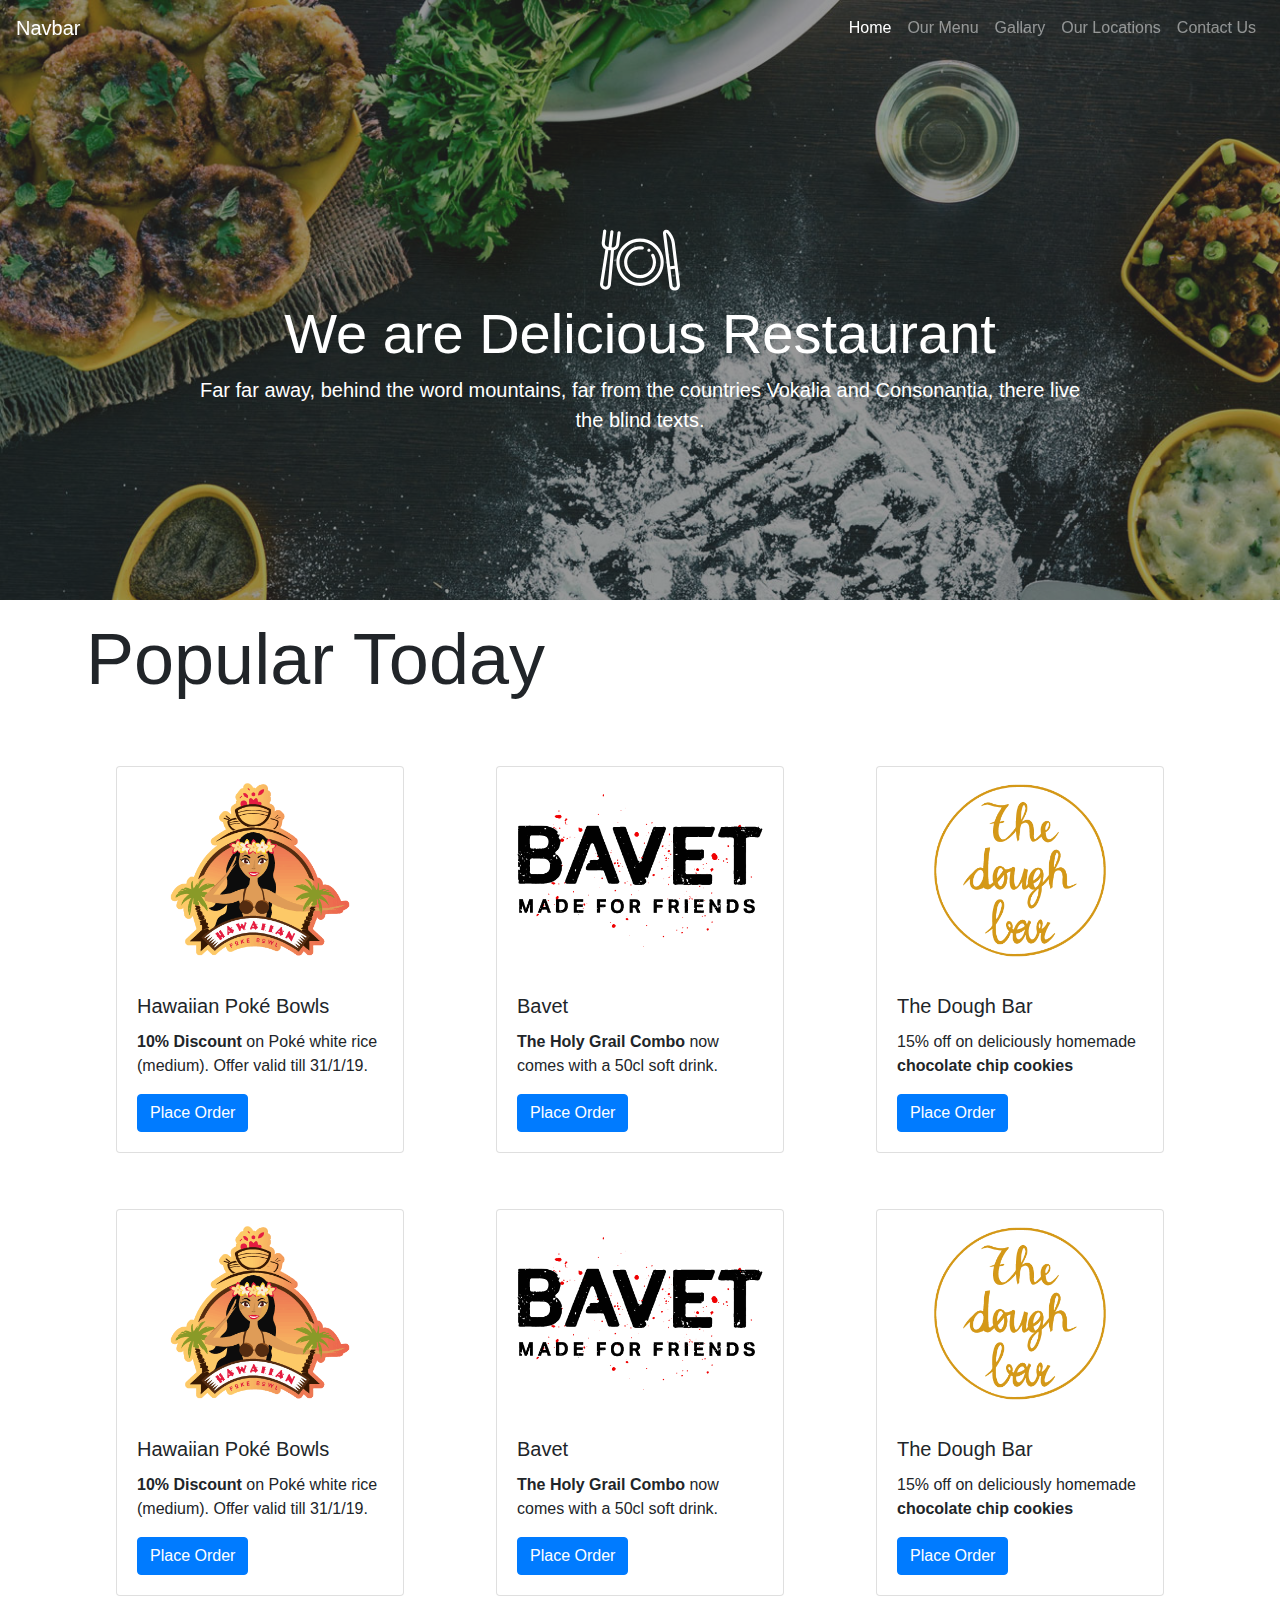
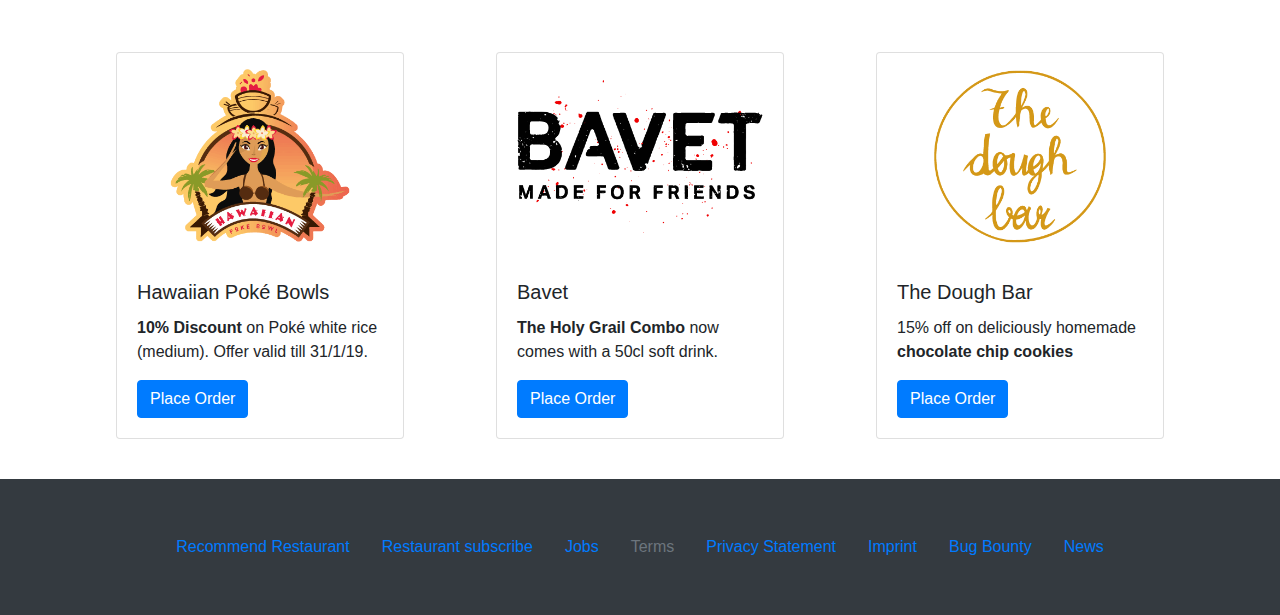
==== index.html @ 58a279f7 "Restraunt template with bootstrap" ====
<html lang="en">
<head>
    <meta charset="UTF-8">
    <meta name="viewport" content="width=device-width, initial-scale=1.0">
    <meta http-equiv="X-UA-Compatible" content="ie=edge">
    <link rel="stylesheet" href="https://stackpath.bootstrapcdn.com/bootstrap/4.2.1/css/bootstrap.min.css"/>
    <link rel="stylesheet" href="assets/css/style.css">
    <title>Restruant</title>
</head>
<body>
    <nav class="navbar fixed-top navbar-expand-lg navbar-dark">
                            <a class="navbar-brand" href="#">Navbar</a>
                            <button class="navbar-toggler" type="button" data-toggle="collapse" data-target="#navbarNav" aria-controls="navbarNav" aria-expanded="false" aria-label="Toggle navigation">
                              <span class="navbar-toggler-icon"></span>
                            </button>
                            <div class="collapse navbar-collapse justify-content-end" id="navbarNav">
                              <ul class="navbar-nav">
                                <li class="nav-item active">
                                  <a class="nav-link" href="index.html">Home <span class="sr-only">(current)</span></a>
                                </li>
                                <li class="nav-item">
                                  <a class="nav-link" href="menu.html">Our Menu</a>
                                </li>
                                <li class="nav-item">
                                  <a class="nav-link" href="photos.html">Gallary</a>
                                </li>
                                <li class="nav-item">
                                    <a class="nav-link" href="Restraunts.html">Our Locations</a>
                                  </li>
                                  <li class="nav-item">
                                      <a class="nav-link" href="contact.html">Contact Us</a>
                                    </li>
                              </ul>
                            </div>
    </nav>
    <div class="jumbotron-fluid">
                            <div id="myslider" class="carousel slide carousel-fade" data-ride="carousel">
                                    <div class="carousel-inner">
                                            <div class="carousel-item active">
                                                    <img src="assets/img/img_bg_1.jpg" class="d-block w-100" alt="...">
                                                    <div class="overlay"></div>
                                                    <div class="carousel-caption d-none d-md-block intro">
                                                                    <span class="sliderlogo"><img src="assets/img/restaurant.svg" alt="icon"></span>
                                                      <h5 class="display-4">We are Delicious Restaurant</h5>
                                                      <p class="lead">Far far away, behind the word mountains, far from the countries Vokalia and 
                                                            Consonantia, there live the blind texts.</p>
                                                            
                                                    </div>
                                                  </div><!--item1-->
                                      <div class="carousel-item">
                                            <img src="assets/img/img_bg_2.jpg" class="d-block w-100" alt="...">
                                            <div class="overlay"></div>
                                            <div class="carousel-caption d-none d-md-block intro">
                                                            <span class="sliderlogo"><img src="assets/img/restaurant.svg" alt="icon"></span>
                                              <h5 class="display-4">Special & Fresh Food</h5>
                                              <p class="lead">Far far away, behind the word mountains, far from the countries Vokalia and 
                                                    Consonantia, there live the blind texts.</p>
                                                  
                                            </div>
                                          </div><!--item2-->
                                      <div class="carousel-item">
                                            <img src="assets/img/img_bg_3.jpg" class="d-block w-100" alt="...">
                                            <div class="overlay"></div>
                                            <div class="carousel-caption d-none d-md-block intro">
                                                                    <span class="sliderlogo"><img src="assets/img/restaurant.svg" alt="icon"></span>
                                                                    <h5 class="display-4">Exquisite Dishes From Chef</h5>
                                                                    <p class="lead">Far far away, behind the word mountains, far from the countries Vokalia and 
                                                                          Consonantia, there live the blind texts.</p>
                                                            
                                                        </div>
                                             
                                          </div><!--item3-->
                                    </div>
                                  </div>
    </div>
    <div class="container">
                              <div class="row">
                                  <div class="col-lg-12 p-3">
                                      <h2 class="display-3">Popular Today</h2>
                                  </div>
                              </div>
                                <div class="row my-4">
                                  <div class="col-lg-4">
                                        <div class="card" style="width: 18rem; margin: 1em auto;">
                                                <img src="assets/img/logo1.png" class="card-img-top p-3" alt="...">
                                                <div class="card-body">
                                                  <h5 class="card-title">Hawaiian Poké Bowls</h5>
                                                  <p class="card-text"><b>10% Discount</b> on Poké white rice (medium). Offer valid till 31/1/19.</p>
                                                  <a href="#" class="btn btn-primary">Place Order</a>
                                                </div>
                                              </div>
                                  </div>
                                  <div class="col-lg-4">
                                        <div class="card" style="width: 18rem; margin: 1em auto;">
                                                <img src="assets/img/logo2.png"  class="card-img-top p-3" alt="...">
                                                <div class="card-body">
                                                  <h5 class="card-title">Bavet</h5>
                                                  <p class="card-text"><b>The Holy Grail Combo</b> now comes with a 50cl soft drink.</p>
                                                  <a href="#" class="btn btn-primary">Place Order</a>
                                                </div>
                                              </div>
                                  </div>
                                  <div class="col-lg-4">
                                        <div class="card" style="width: 18rem; margin: 1em auto;">
                                                <img src="assets/img/logo3.png"  class="card-img-top p-3" alt="...">
                                                <div class="card-body">
                                                  <h5 class="card-title">The Dough Bar</h5>
                                                  <p class="card-text">15% off on deliciously homemade <b>chocolate chip cookies</b></p>
                                                  <a href="#" class="btn btn-primary">Place Order</a>
                                                </div>
                                              </div>
                                  </div>
                                </div>
                                <div class="row my-4">
                                        <div class="col-lg-4">
                                              <div class="card" style="width: 18rem; margin: 1em auto;">
                                                      <img src="assets/img/logo1.png" class="card-img-top p-3" alt="...">
                                                      <div class="card-body">
                                                        <h5 class="card-title">Hawaiian Poké Bowls</h5>
                                                        <p class="card-text"><b>10% Discount</b> on Poké white rice (medium). Offer valid till 31/1/19.</p>
                                                        <a href="#" class="btn btn-primary">Place Order</a>
                                                      </div>
                                                    </div>
                                        </div>
                                        <div class="col-lg-4">
                                              <div class="card" style="width: 18rem; margin: 1em auto;">
                                                      <img src="assets/img/logo2.png"  class="card-img-top p-3" alt="...">
                                                      <div class="card-body">
                                                        <h5 class="card-title">Bavet</h5>
                                                        <p class="card-text"><b>The Holy Grail Combo</b> now comes with a 50cl soft drink.</p>
                                                        <a href="#" class="btn btn-primary">Place Order</a>
                                                      </div>
                                                    </div>
                                        </div>
                                        <div class="col-lg-4">
                                              <div class="card" style="width: 18rem; margin: 1em auto;">
                                                      <img src="assets/img/logo3.png"  class="card-img-top p-3" alt="...">
                                                      <div class="card-body">
                                                        <h5 class="card-title">The Dough Bar</h5>
                                                        <p class="card-text">15% off on deliciously homemade <b>chocolate chip cookies</b></p>
                                                        <a href="#" class="btn btn-primary">Place Order</a>
                                                      </div>
                                                    </div>
                                        </div>
                                      </div>
                                      <div class="row my-4">
                                            <div class="col-lg-4">
                                                  <div class="card" style="width: 18rem; margin: 1em auto;">
                                                          <img src="assets/img/logo1.png" class="card-img-top p-3" alt="...">
                                                          <div class="card-body">
                                                            <h5 class="card-title">Hawaiian Poké Bowls</h5>
                                                            <p class="card-text"><b>10% Discount</b> on Poké white rice (medium). Offer valid till 31/1/19.</p>
                                                            <a href="#" class="btn btn-primary">Place Order</a>
                                                          </div>
                                                        </div>
                                            </div>
                                            <div class="col-lg-4">
                                                  <div class="card" style="width: 18rem; margin: 1em auto;">
                                                          <img src="assets/img/logo2.png"  class="card-img-top p-3" alt="...">
                                                          <div class="card-body">
                                                            <h5 class="card-title">Bavet</h5>
                                                            <p class="card-text"><b>The Holy Grail Combo</b> now comes with a 50cl soft drink.</p>
                                                            <a href="#" class="btn btn-primary">Place Order</a>
                                                          </div>
                                                        </div>
                                            </div>
                                            <div class="col-lg-4">
                                                  <div class="card" style="width: 18rem; margin: 1em auto;">
                                                          <img src="assets/img/logo3.png"  class="card-img-top p-3" alt="...">
                                                          <div class="card-body">
                                                            <h5 class="card-title">The Dough Bar</h5>
                                                            <p class="card-text">15% off on deliciously homemade <b>chocolate chip cookies</b></p>
                                                            <a href="#" class="btn btn-primary">Place Order</a>
                                                          </div>
                                                        </div>
                                            </div>
                                          </div>
                                    </div>
    <div class="container-fluid footer">
        <div class="container p-5">
            <div class="row justify-content-center text-center">
                    <ul class="nav">
                            <li class="nav-item">
                              <a class="nav-link active" href="#">Recommend Restaurant</a>
                            </li>
                            <li class="nav-item">
                              <a class="nav-link" href="#">Restaurant subscribe</a>
                            </li>
                            <li class="nav-item">
                              <a class="nav-link" href="#">Jobs</a>
                            </li>
                            <li class="nav-item">
                              <a class="nav-link disabled" href="#" tabindex="-1" aria-disabled="true">Terms</a>
                            </li>
                            <li class="nav-item">
                               <a class="nav-link" href="#">Privacy Statement</a>
                            </li>
                            <li class="nav-item">
                             <a class="nav-link" href="#">Imprint</a>
                            </li>
                            <li class="nav-item">
                             <a class="nav-link" href="#">Bug Bounty</a>
                            </li>
                            <li class="nav-item">
                             <a class="nav-link" href="#">News</a>
                             </li>
                          </ul>     
            </div>
        </div>
    </div>
               
<!--all javascript goes here-->
<script src="https://code.jquery.com/jquery-3.3.1.slim.min.js" integrity="sha384-q8i/X+965DzO0rT7abK41JStQIAqVgRVzpbzo5smXKp4YfRvH+8abtTE1Pi6jizo" crossorigin="anonymous"></script>
<script src="https://cdnjs.cloudflare.com/ajax/libs/popper.js/1.14.6/umd/popper.min.js" integrity="sha384-wHAiFfRlMFy6i5SRaxvfOCifBUQy1xHdJ/yoi7FRNXMRBu5WHdZYu1hA6ZOblgut" crossorigin="anonymous"></script>
<script src="https://stackpath.bootstrapcdn.com/bootstrap/4.2.1/js/bootstrap.min.js" integrity="sha384-B0UglyR+jN6CkvvICOB2joaf5I4l3gm9GU6Hc1og6Ls7i6U/mkkaduKaBhlAXv9k" crossorigin="anonymous"></script>
<script src="assets/js/java.js"></script> 
</body>
</html>
---- assets/css/style.css ----
#myslider {
    width: 100%;
    top: 0;
    max-height: 600px;
    overflow: hidden;
}
.navbar{ transition: all 0.5s ease;}
.carousel-item img{
    width: -webkit-fill-available;
}
.overlay{position: absolute;
    z-index: 1;
    top: 0;
    bottom: 0;
    left: 0;
    right: 0;
    opacity: .5;
    background: #303030;}
.sliderlogo img {
    width: 5rem;
}
.intro{
    text-align: center;
    top: 12.5em;

}
.footer{
    background-color: #343a40;
}
.head{
background-image: url("../img/84770f_7693c2f2d0f940b1be3720f66dc42189.jpg");
background-size: cover;
height: 400px;
}
.reverse{
    margin-top: -250px;
    background-color: #fff;
}
.gallary{
    height: 26em;
    width: 100%;
    overflow: hidden;
    transition: all 1s ease;
}
.page-btn{
    position: absolute;
    right: 0;
    bottom: 0;
    left: 0;
    z-index: 15;
    display: -ms-flexbox;
    display: grid;
    grid-template-columns: auto auto;
    -ms-flex-pack: center;
    justify-content: center;
    padding-left: 0;
    margin-right: 15%;
    margin-left: 15%;
    list-style: none;
}
.page-btn a{
    text-decoration: none;
    margin: 1em 4em 1em 2.3em;
    text-align: center;
}
.carousel-indicators {
    bottom: 1em;
    margin: 0 auto;
    width: fit-content;}
.carousel-indicators li, .control-prev{
    text-indent: inherit;
    width: auto;
    height: auto;
    margin: 1em 0 0;
    padding: 0.5rem 0.75rem;
    margin-left: -1px;
    line-height: 1.25;
    color: #007bff;
    background-color: #fff;
    border: 1px solid #dee2e6;
    
}
.frame{
    width: inherit;
    margin: 5em 0 0 0;
}
.lmap iframe{
    position: absolute;
    top: 2em;
    width: 95%;
}
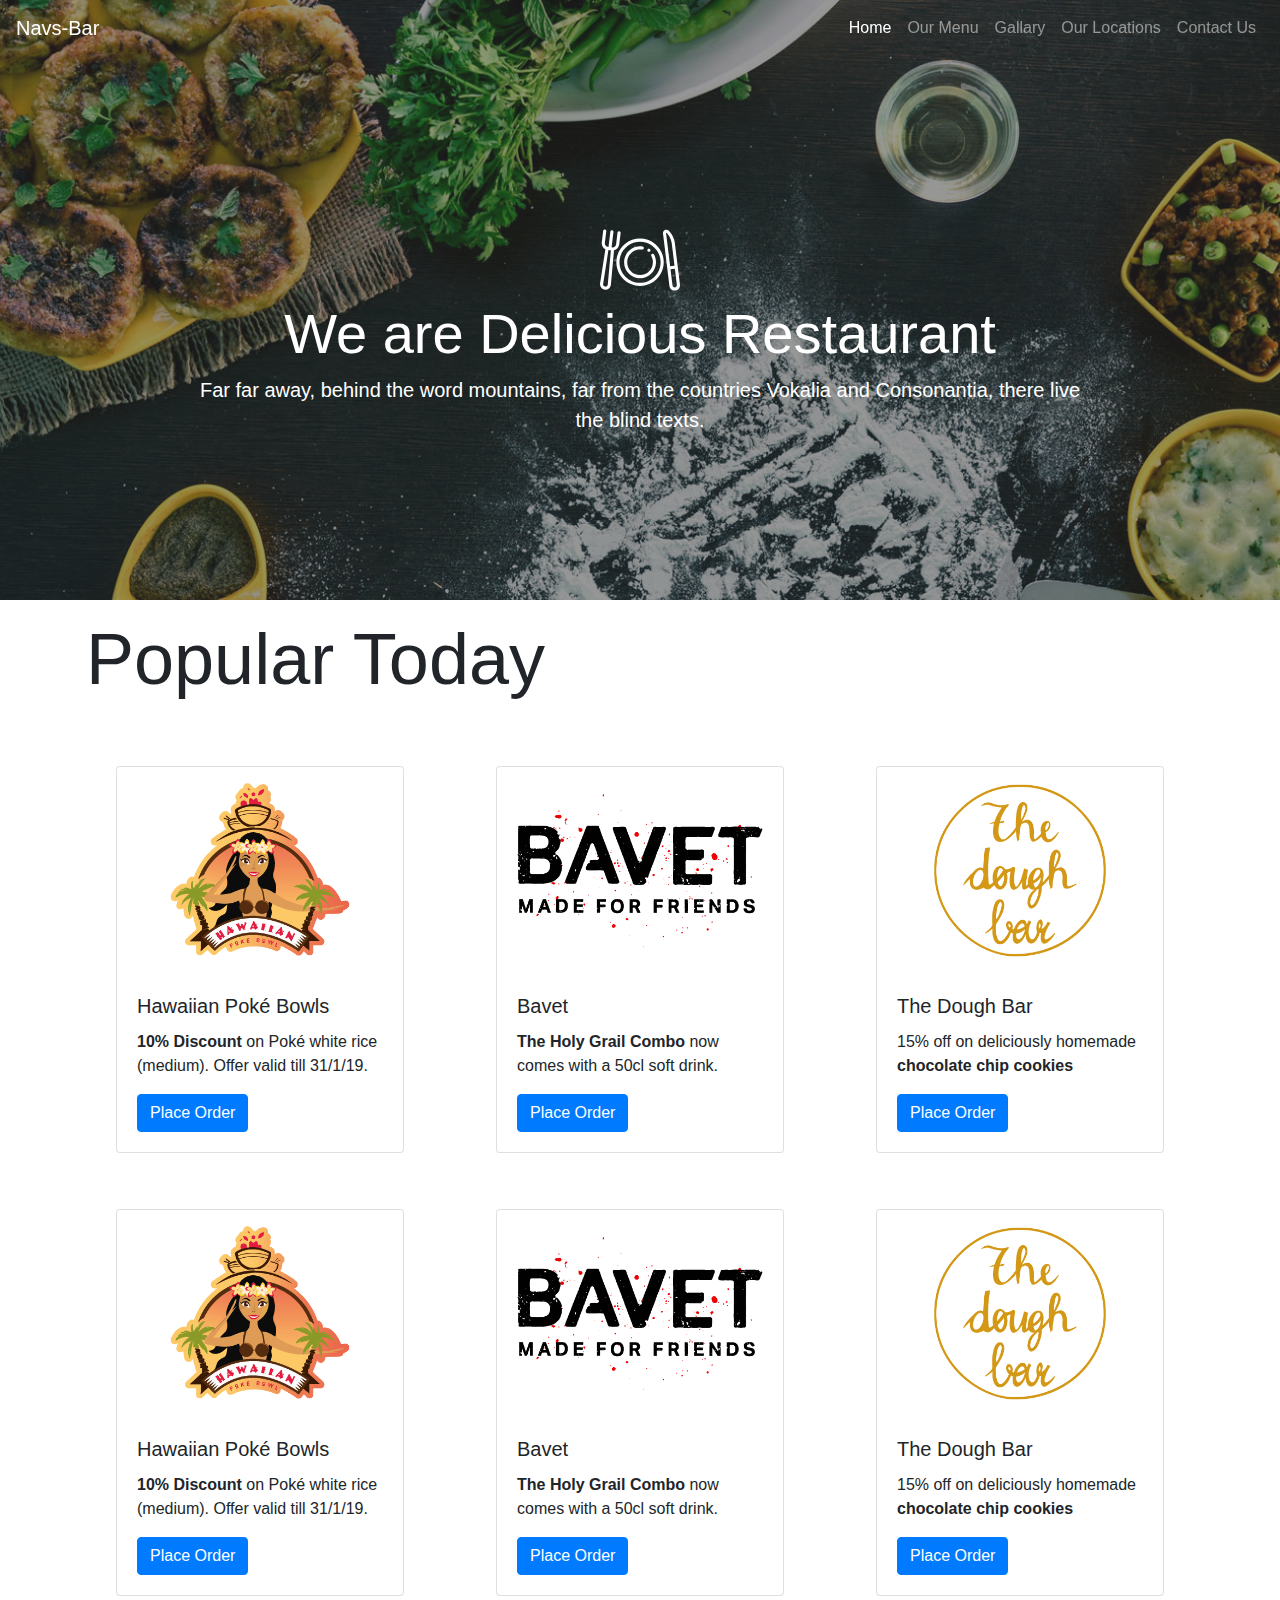
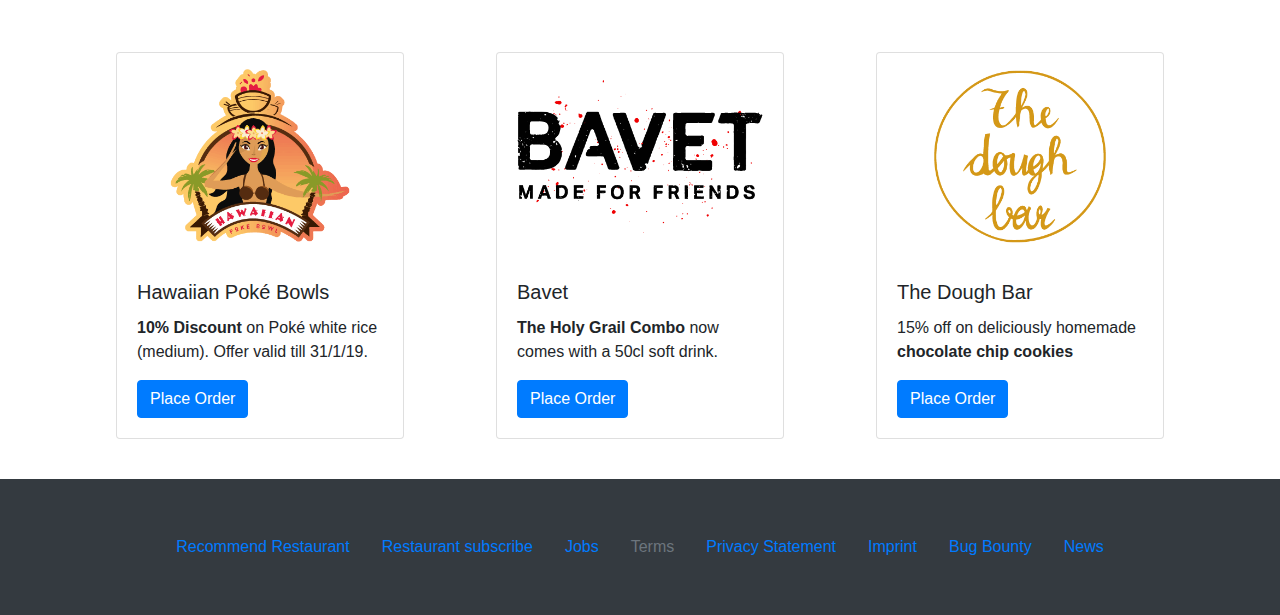
==== commit 8623063e: "update2" ====
--- a/index.html
+++ b/index.html
@@ -9,7 +9,7 @@
 </head>
 <body>
     <nav class="navbar fixed-top navbar-expand-lg navbar-dark">
-                            <a class="navbar-brand" href="#">Navbar</a>
+                            <a class="navbar-brand" href="#">Navs-Bar</a>
                             <button class="navbar-toggler" type="button" data-toggle="collapse" data-target="#navbarNav" aria-controls="navbarNav" aria-expanded="false" aria-label="Toggle navigation">
                               <span class="navbar-toggler-icon"></span>
                             </button>
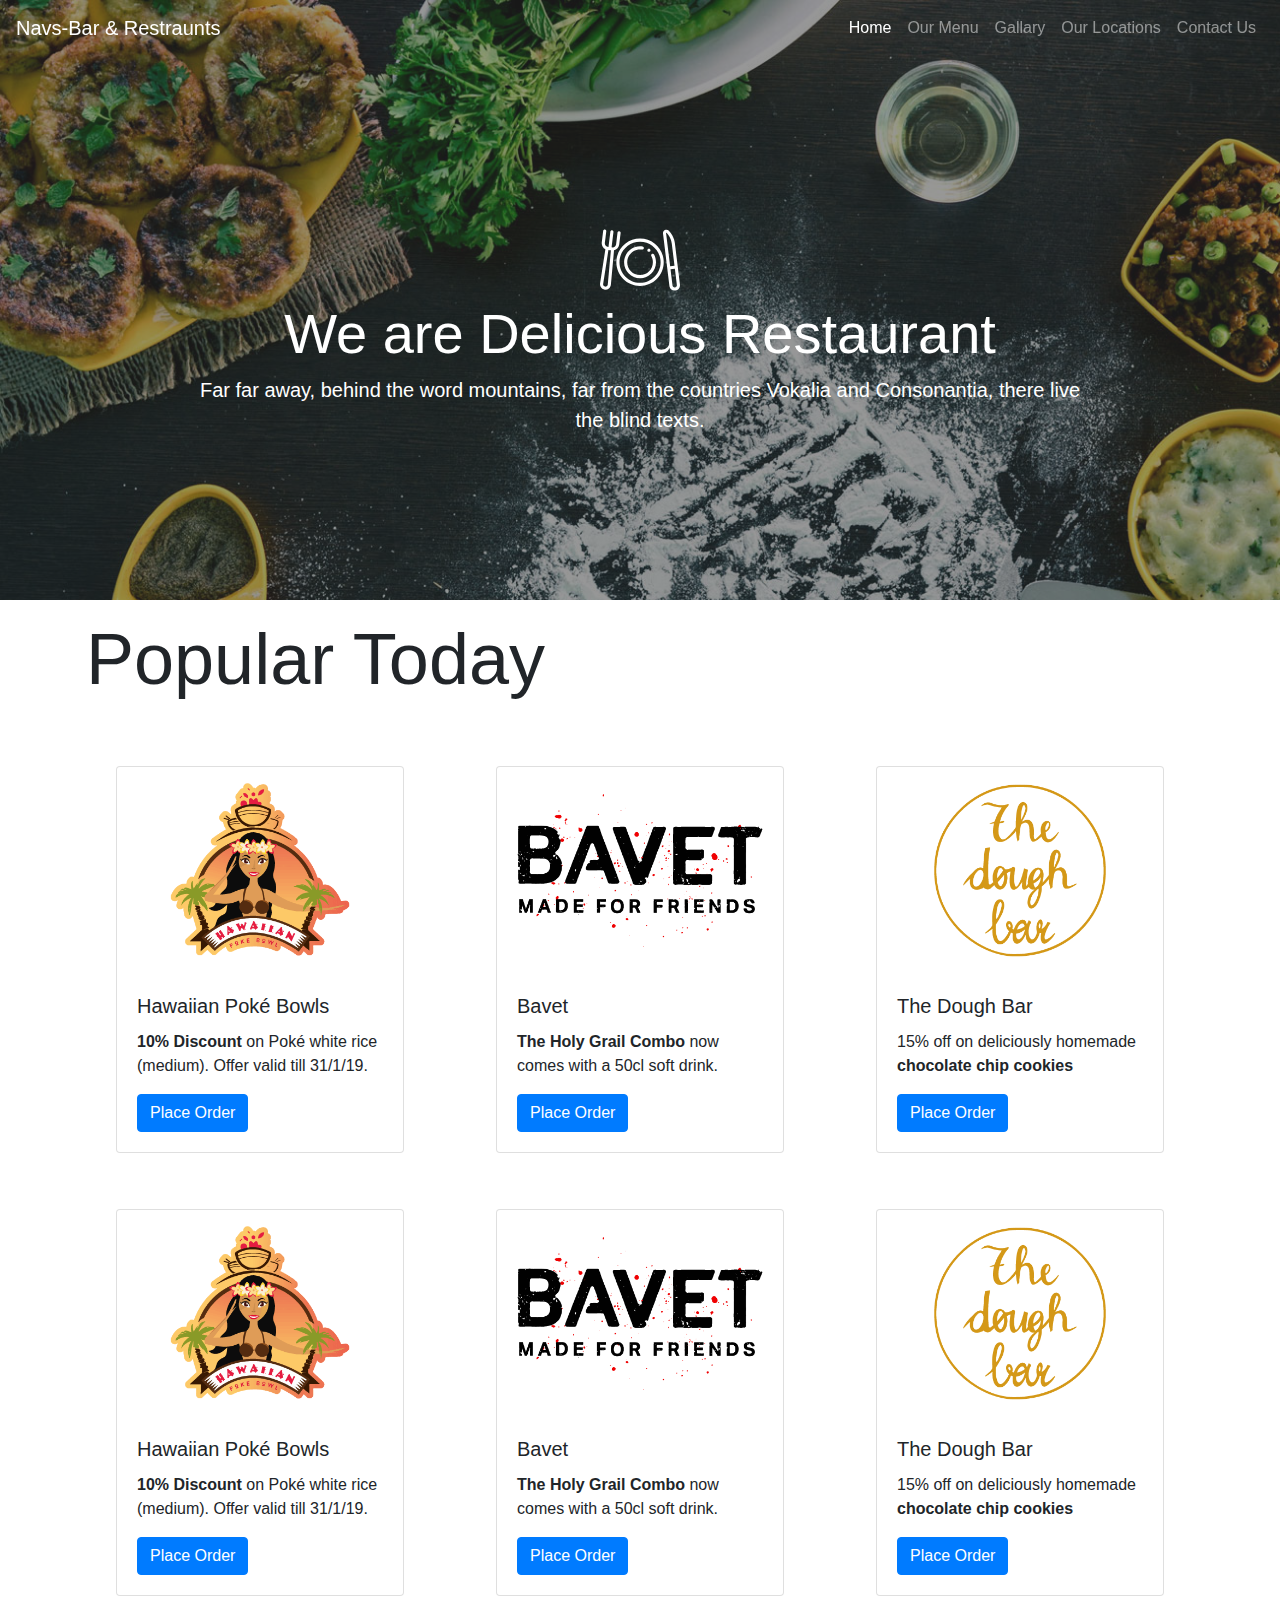
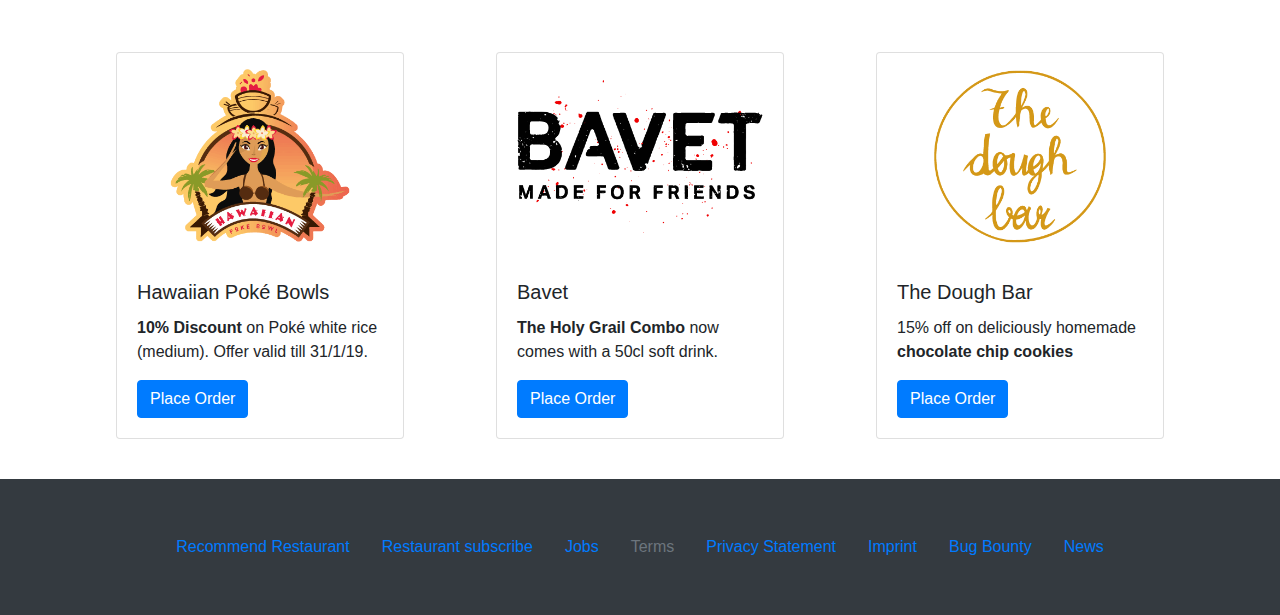
==== commit 93b43549: "update2" ====
--- a/index.html
+++ b/index.html
@@ -9,7 +9,7 @@
 </head>
 <body>
     <nav class="navbar fixed-top navbar-expand-lg navbar-dark">
-                            <a class="navbar-brand" href="#">Navs-Bar</a>
+                            <a class="navbar-brand" href="index.html">Navs-Bar & Restraunts</a>
                             <button class="navbar-toggler" type="button" data-toggle="collapse" data-target="#navbarNav" aria-controls="navbarNav" aria-expanded="false" aria-label="Toggle navigation">
                               <span class="navbar-toggler-icon"></span>
                             </button>
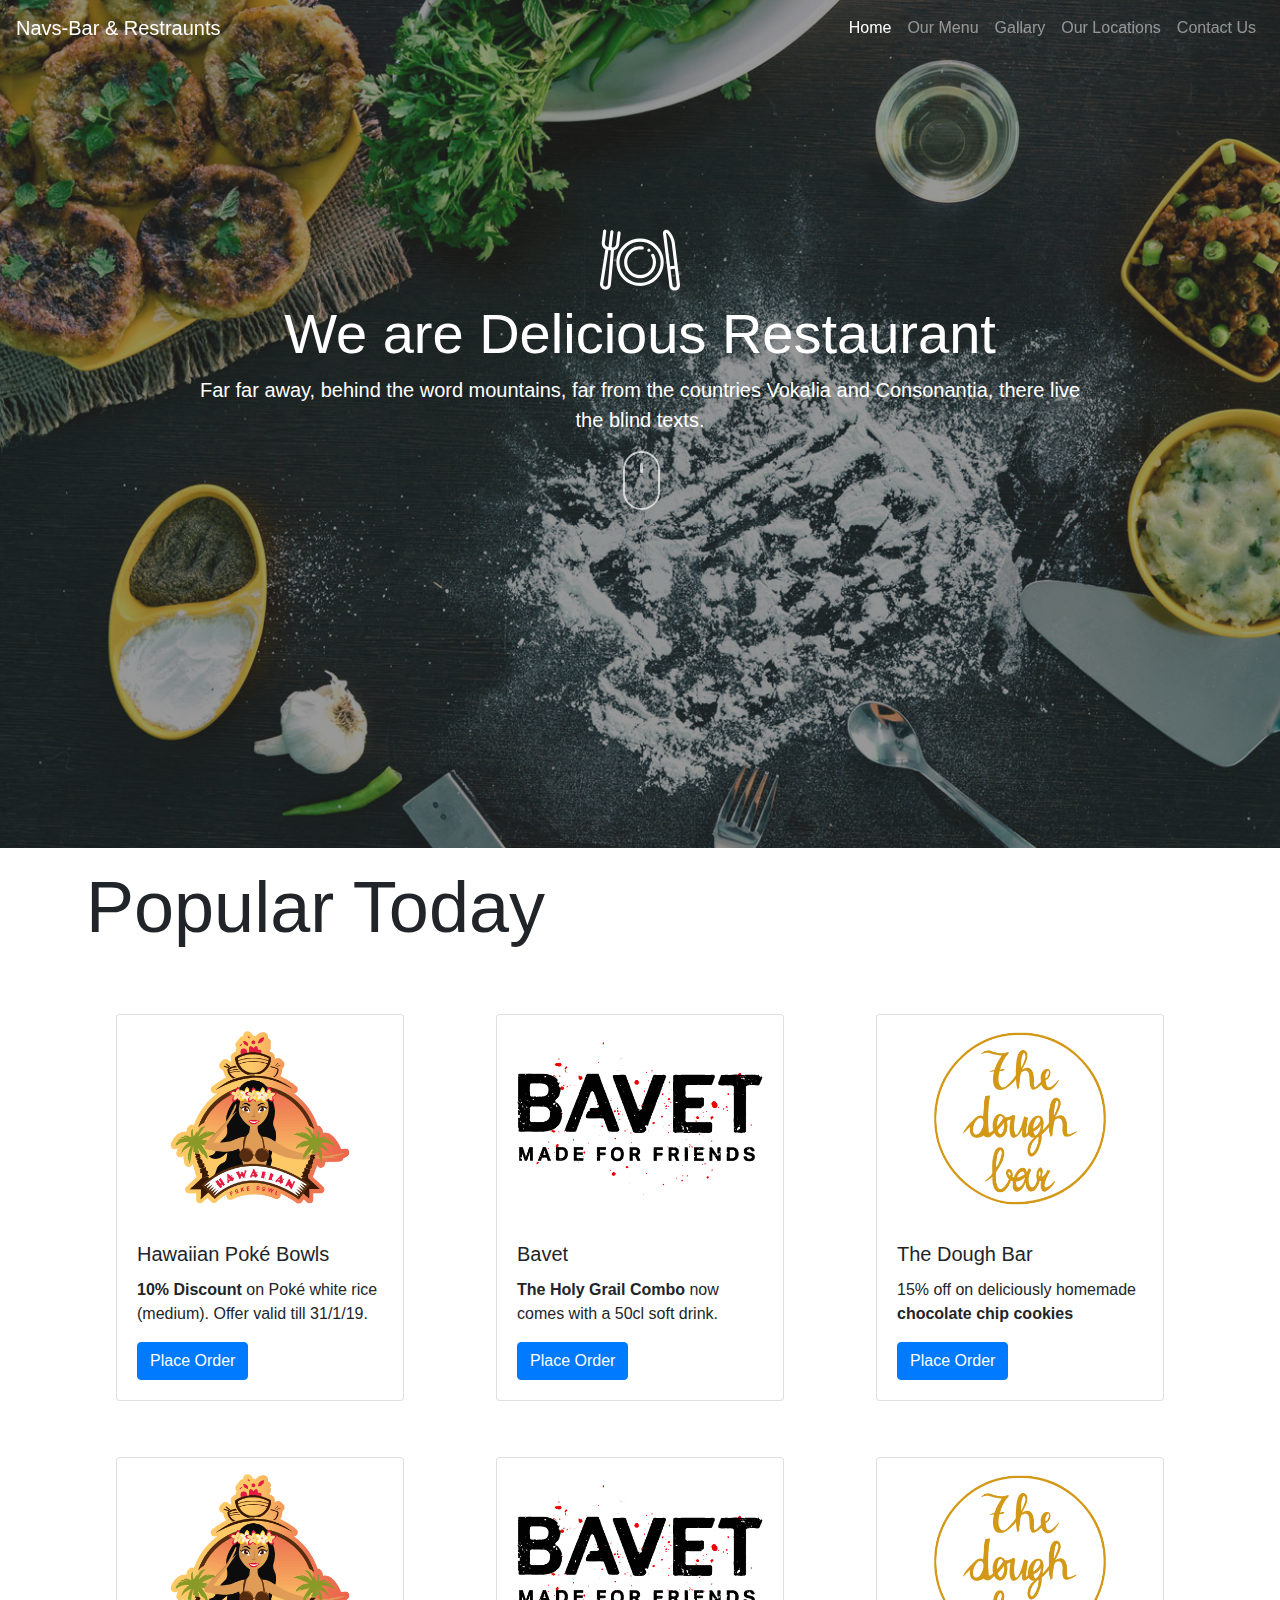
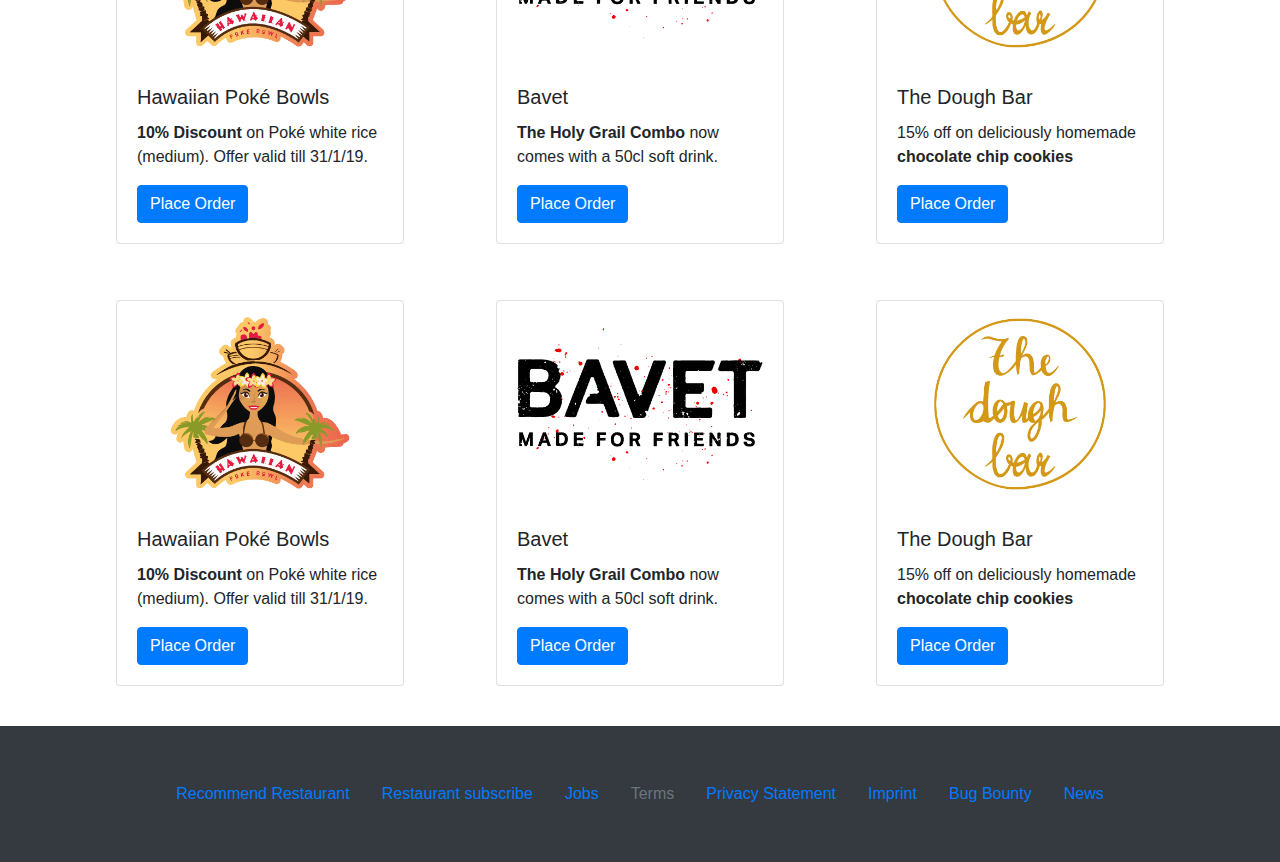
==== commit dc644167: "update3" ====
--- a/index.html
+++ b/index.html
@@ -44,6 +44,11 @@
                                                       <h5 class="display-4">We are Delicious Restaurant</h5>
                                                       <p class="lead">Far far away, behind the word mountains, far from the countries Vokalia and 
                                                             Consonantia, there live the blind texts.</p>
+                                                            <div class="scroll-downs">
+                                                              <div class="mousey">
+                                                                <div class="scroller"></div>
+                                                              </div>
+                                                            </div>  
                                                             
                                                     </div>
                                                   </div><!--item1-->
@@ -55,7 +60,11 @@
                                               <h5 class="display-4">Special & Fresh Food</h5>
                                               <p class="lead">Far far away, behind the word mountains, far from the countries Vokalia and 
                                                     Consonantia, there live the blind texts.</p>
-                                                  
+                                                    <div class="scroll-downs">
+                                                      <div class="mousey">
+                                                        <div class="scroller"></div>
+                                                      </div>
+                                                    </div>    
                                             </div>
                                           </div><!--item2-->
                                       <div class="carousel-item">
@@ -66,7 +75,11 @@
                                                                     <h5 class="display-4">Exquisite Dishes From Chef</h5>
                                                                     <p class="lead">Far far away, behind the word mountains, far from the countries Vokalia and 
                                                                           Consonantia, there live the blind texts.</p>
-                                                            
+                                                                          <div class="scroll-downs">
+                                                                            <div class="mousey">
+                                                                              <div class="scroller"></div>
+                                                                            </div>
+                                                                          </div> 
                                                         </div>
                                              
                                           </div><!--item3-->
--- a/assets/css/style.css
+++ b/assets/css/style.css
@@ -1,7 +1,7 @@
 #myslider {
     width: 100%;
     top: 0;
-    max-height: 600px;
+    max-height: 100vh;
     overflow: hidden;
 }
 .navbar{ transition: all 0.5s ease;}
@@ -24,6 +24,42 @@
     top: 12.5em;
 
 }
+/*- mouse animation */
+.scroll-downs {
+    position: relative;
+    top: 0;
+    right: 0;
+    bottom: 0;
+    left: 0;
+    margin: auto;
+    
+    width :34px;
+    height: 55px;
+  }
+  .mousey {
+    width: 3px;
+    padding: 10px 15px;
+    height: 35px;
+    border: 2px solid whitesmoke;
+    border-radius: 25px;
+    opacity: 0.75;
+    box-sizing: content-box;
+  }
+  .scroller {
+    width: 3px;
+    height: 10px;
+    border-radius: 25%;
+    background-color: whitesmoke;
+    animation-name: scroll;
+    animation-duration: 2.2s;
+    animation-timing-function: cubic-bezier(.15,.41,.69,.94);
+    animation-iteration-count: infinite;
+  }
+  @keyframes scroll {
+    0% { opacity: 0; }
+    10% { transform: translateY(0); opacity: 1; }
+    100% { transform: translateY(15px); opacity: 0;}
+  }
 .footer{
     background-color: #343a40;
 }
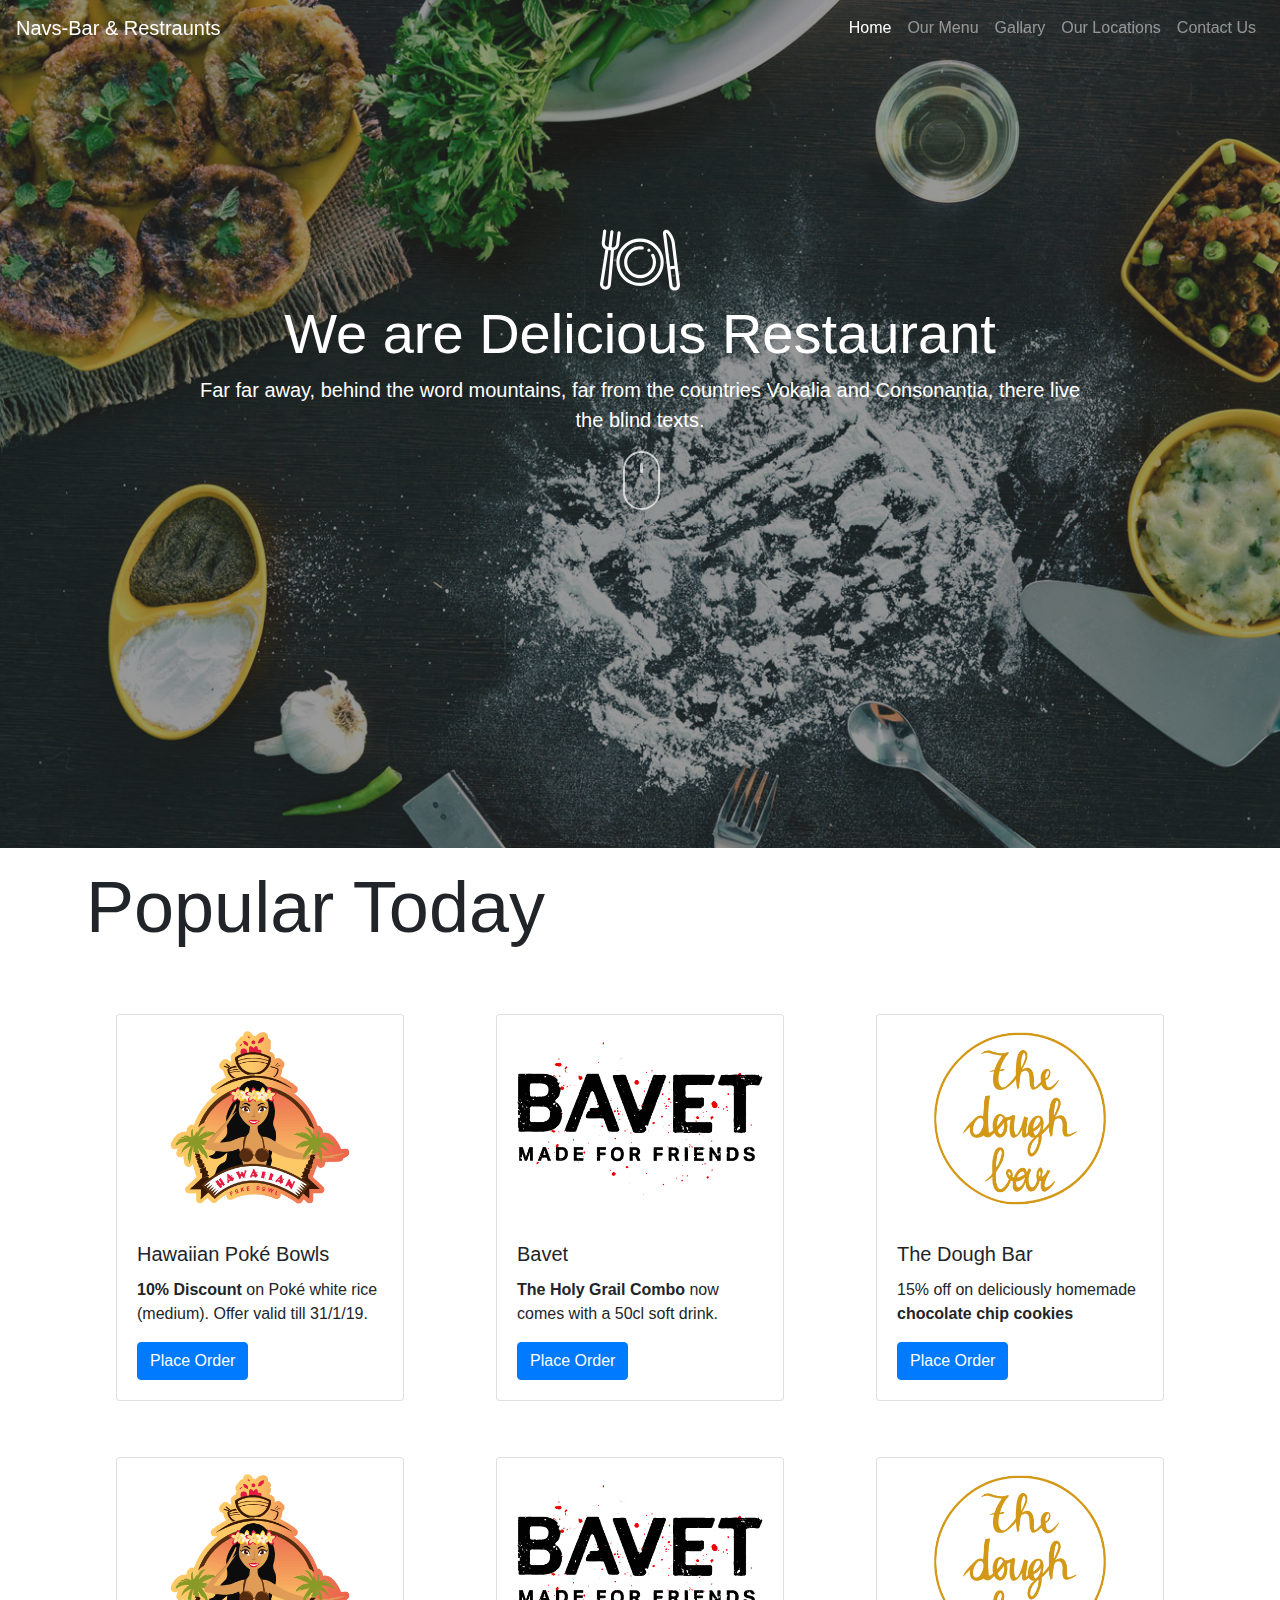
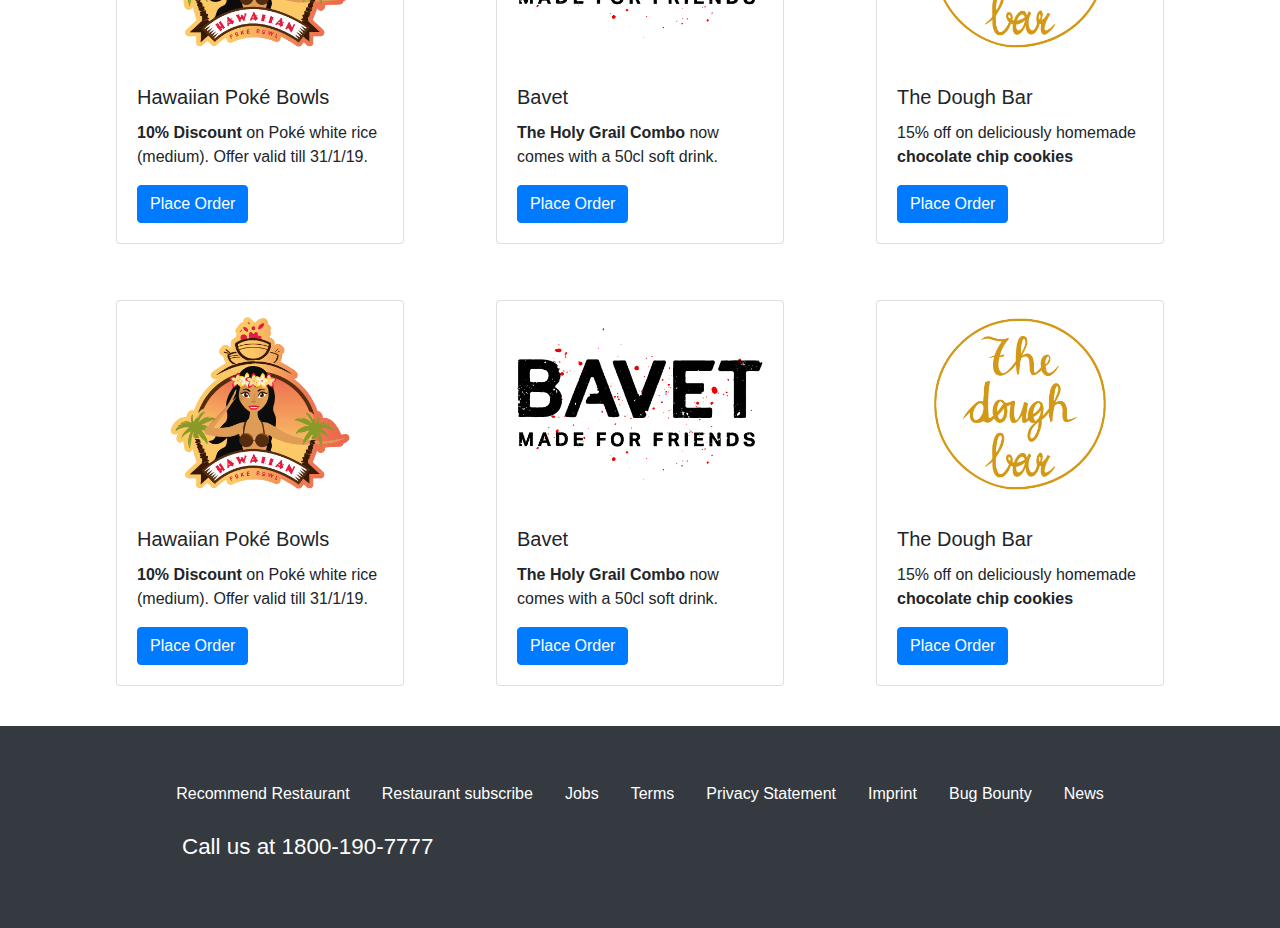
==== commit 90bf6e8f: "changes" ====
--- a/index.html
+++ b/index.html
@@ -3,6 +3,7 @@
     <meta charset="UTF-8">
     <meta name="viewport" content="width=device-width, initial-scale=1.0">
     <meta http-equiv="X-UA-Compatible" content="ie=edge">
+    <link rel="stylesheet" href="https://use.fontawesome.com/releases/v5.6.3/css/all.css" integrity="sha384-UHRtZLI+pbxtHCWp1t77Bi1L4ZtiqrqD80Kn4Z8NTSRyMA2Fd33n5dQ8lWUE00s/" crossorigin="anonymous">
     <link rel="stylesheet" href="https://stackpath.bootstrapcdn.com/bootstrap/4.2.1/css/bootstrap.min.css"/>
     <link rel="stylesheet" href="assets/css/style.css">
     <title>Restruant</title>
@@ -194,30 +195,41 @@
             <div class="row justify-content-center text-center">
                     <ul class="nav">
                             <li class="nav-item">
-                              <a class="nav-link active" href="#">Recommend Restaurant</a>
-                            </li>
-                            <li class="nav-item">
-                              <a class="nav-link" href="#">Restaurant subscribe</a>
-                            </li>
-                            <li class="nav-item">
-                              <a class="nav-link" href="#">Jobs</a>
-                            </li>
-                            <li class="nav-item">
-                              <a class="nav-link disabled" href="#" tabindex="-1" aria-disabled="true">Terms</a>
-                            </li>
-                            <li class="nav-item">
-                               <a class="nav-link" href="#">Privacy Statement</a>
-                            </li>
-                            <li class="nav-item">
-                             <a class="nav-link" href="#">Imprint</a>
-                            </li>
-                            <li class="nav-item">
-                             <a class="nav-link" href="#">Bug Bounty</a>
-                            </li>
-                            <li class="nav-item">
-                             <a class="nav-link" href="#">News</a>
+                              <span>Recommend Restaurant</span>
+                            </li>
+                            <li class="nav-item">
+                              <span>Restaurant subscribe</span>
+                            </li>
+                            <li class="nav-item">
+                              <span>Jobs</span>
+                            </li>
+                            <li class="nav-item">
+                              <span>Terms</span>
+                            </li>
+                            <li class="nav-item">
+                               <span>Privacy Statement</span>
+                            </li>
+                            <li class="nav-item">
+                             <span>Imprint</span>
+                            </li>
+                            <li class="nav-item">
+                             <span>Bug Bounty</span>
+                            </li>
+                            <li class="nav-item">
+                             <span>News</span>
                              </li>
                           </ul>     
+            </div>
+            <div class="row p-3 social-icons">
+              <div class="col-lg-10">
+                <span class="p-5"><i class="fas fa-phone-volume"></i> Call us at 1800-190-7777</span>
+              </div>
+              <div class="col-lg-2 justify-content-end">
+              <ul class="nav">
+                <li class="px-2"><i class="fab fa-facebook-f"></i></li>
+                <li class="px-2"><i class="fab fa-twitter"></i></li>
+                <li class="px-2"><i class="fab fa-instagram"></i></li>
+              </ul></div>
             </div>
         </div>
     </div>
--- a/assets/css/style.css
+++ b/assets/css/style.css
@@ -60,8 +60,18 @@
     10% { transform: translateY(0); opacity: 1; }
     100% { transform: translateY(15px); opacity: 0;}
   }
+
 .footer{
     background-color: #343a40;
+}
+.footer .nav-item span{
+    display: block;
+    padding: .5rem 1rem;
+    color: #fff;
+}
+.social-icons{ 
+    color: #fff;
+    font-size: 1.4em;
 }
 .head{
 background-image: url("../img/84770f_7693c2f2d0f940b1be3720f66dc42189.jpg");
@@ -86,6 +96,7 @@
     z-index: 15;
     display: -ms-flexbox;
     display: grid;
+    grid-gap: 2em;
     grid-template-columns: auto auto;
     -ms-flex-pack: center;
     justify-content: center;
@@ -124,4 +135,13 @@
     position: absolute;
     top: 2em;
     width: 95%;
-}+}
+@media screen and (max-width: 820px) {
+    
+.lmap iframe{
+    position: inherit;
+    top:0;
+}
+.gallary {
+    height: auto;}
+  }